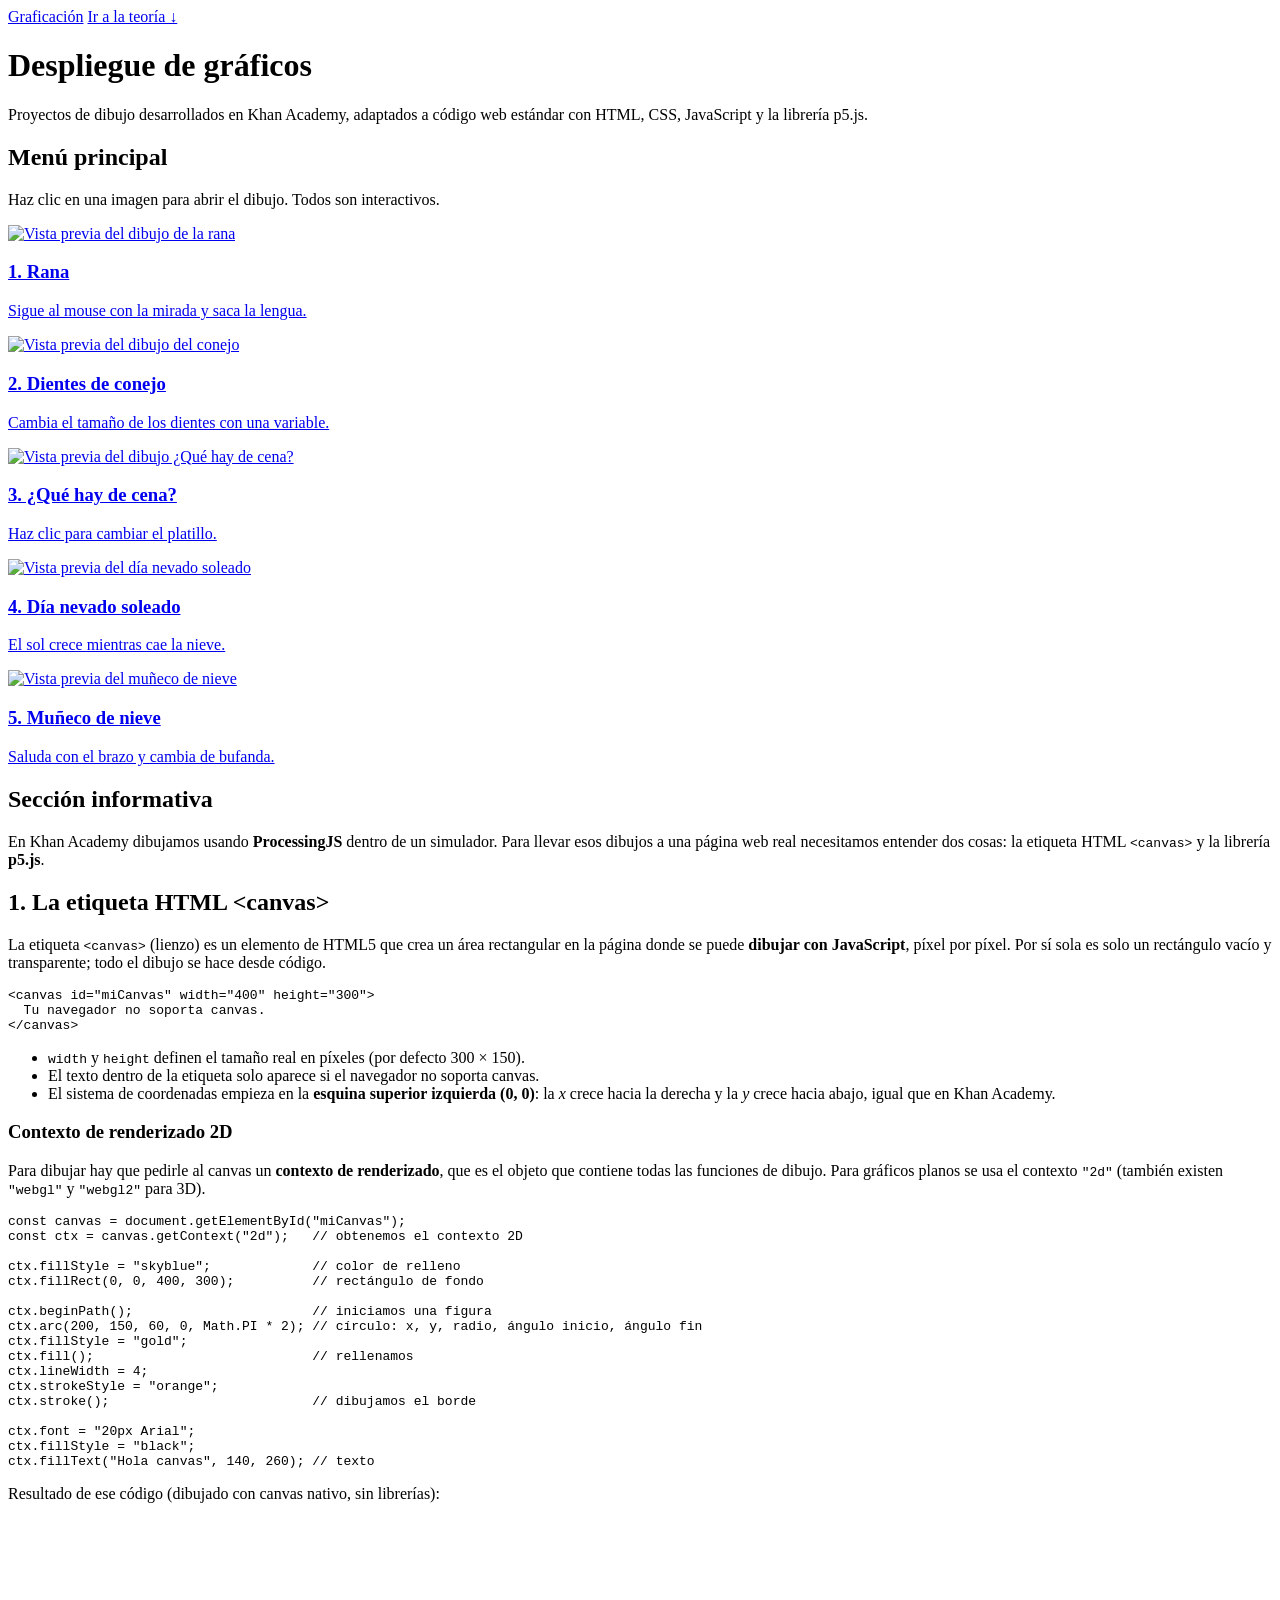
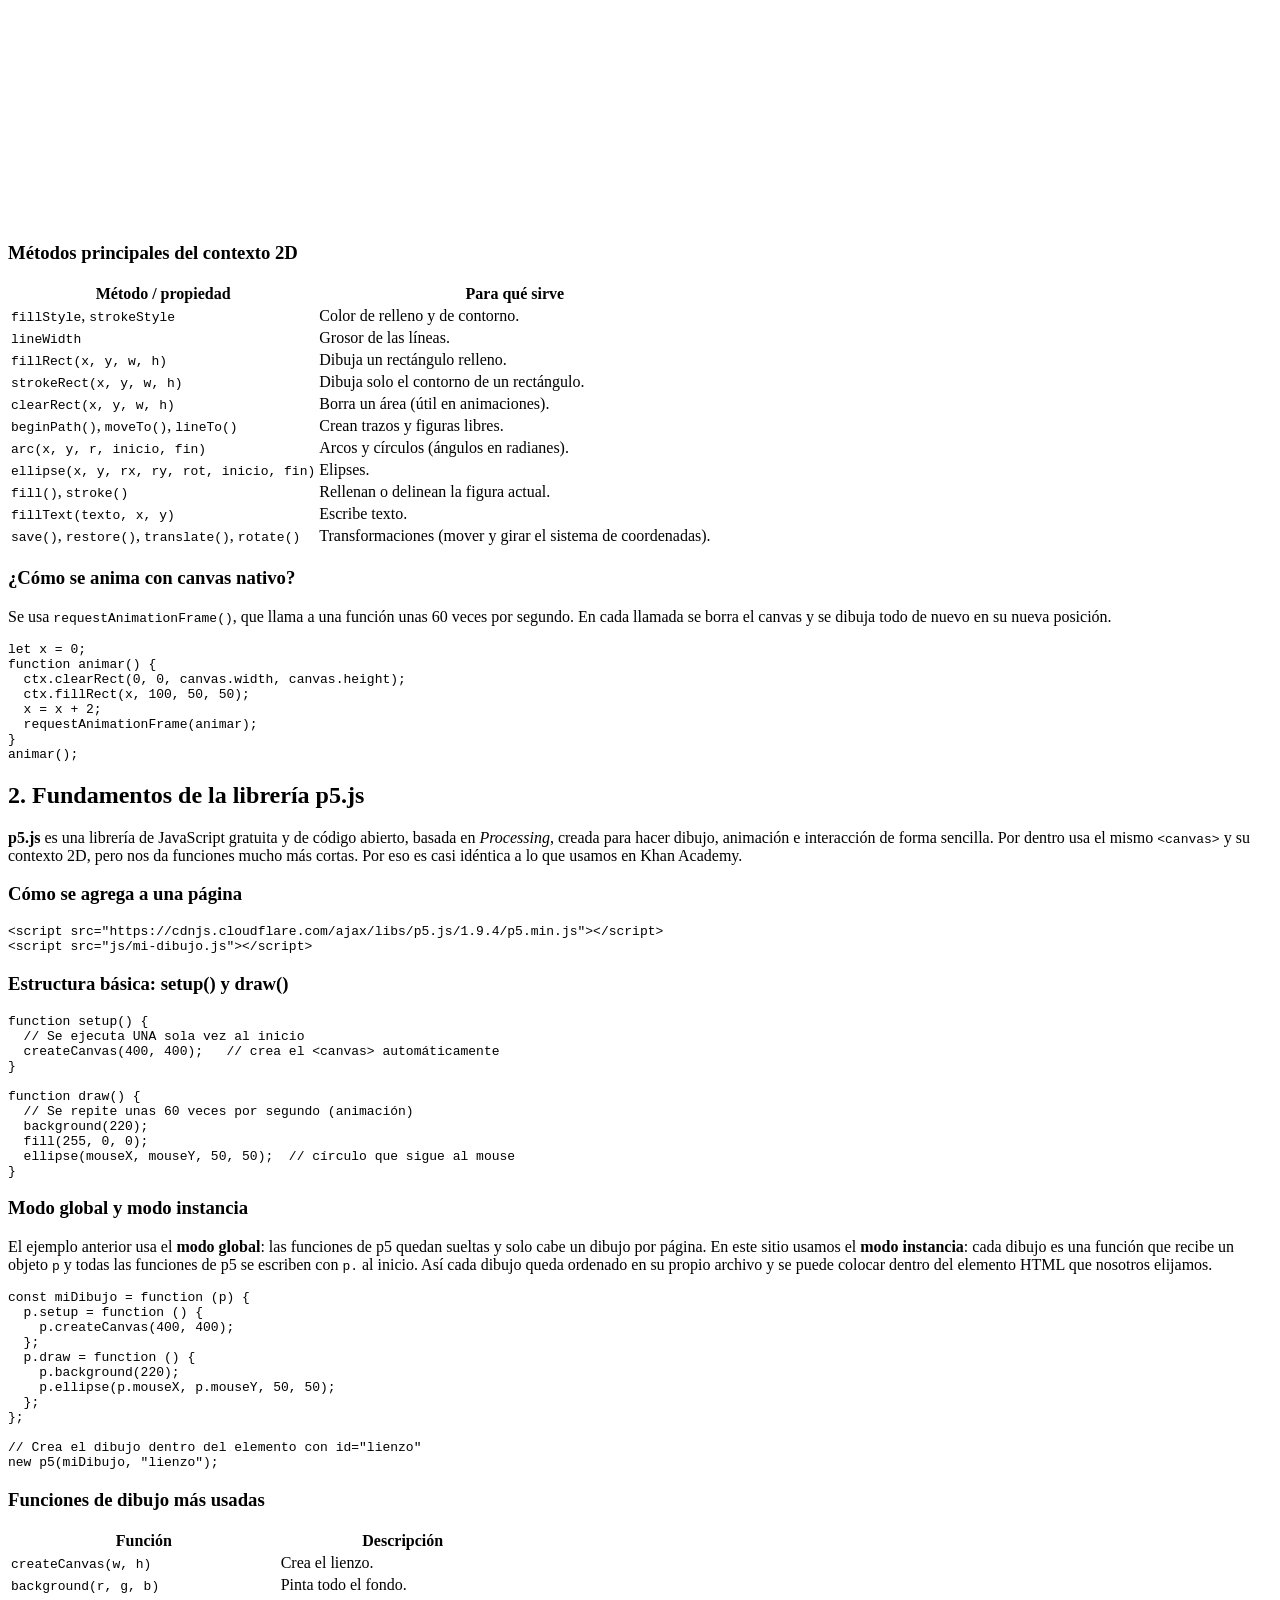
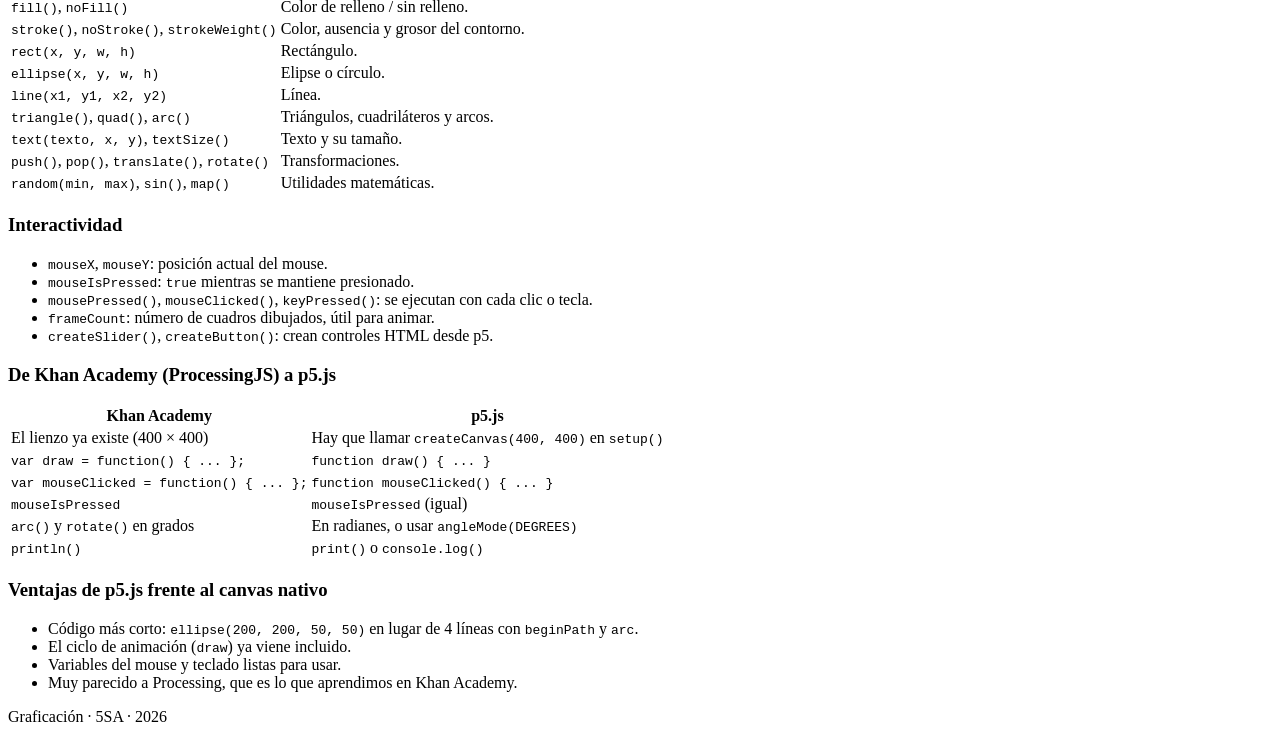
==== index.html @ 32535490 "Add files via upload" ====
<!DOCTYPE html>
<html lang="es">
<head>
  <meta charset="UTF-8">
  <meta name="viewport" content="width=device-width, initial-scale=1.0">
  <title>Graficación | Despliegue de gráficos</title>
  <link rel="stylesheet" href="css/styles.css">
</head>
<body>

  <!-- ================= ENCABEZADO ================= -->
  <header>
    <nav>
      <a class="logo" href="index.html">Grafi<span>cación</span></a>
      <a class="boton-volver" href="#teoria">Ir a la teoría ↓</a>
    </nav>
  </header>

  <div class="hero">
    <h1>Despliegue de gráficos</h1>
    <p>Proyectos de dibujo desarrollados en Khan Academy, adaptados a código web
       estándar con HTML, CSS, JavaScript y la librería p5.js.</p>
  </div>

  <main class="contenedor">

    <!-- ================= MENÚ PRINCIPAL: VISTAS PREVIAS ================= -->
    <section id="menu-principal">
      <h2>Menú principal</h2>
      <p>Haz clic en una imagen para abrir el dibujo. Todos son interactivos.</p>

      <div class="galeria">
        <a class="tarjeta" href="rana.html">
          <img src="img/rana.png" alt="Vista previa del dibujo de la rana">
          <div class="info"><h3>1. Rana</h3><p>Sigue al mouse con la mirada y saca la lengua.</p></div>
        </a>
        <a class="tarjeta" href="dientes-conejo.html">
          <img src="img/dientes-conejo.png" alt="Vista previa del dibujo del conejo">
          <div class="info"><h3>2. Dientes de conejo</h3><p>Cambia el tamaño de los dientes con una variable.</p></div>
        </a>
        <a class="tarjeta" href="cena.html">
          <img src="img/cena.png" alt="Vista previa del dibujo ¿Qué hay de cena?">
          <div class="info"><h3>3. ¿Qué hay de cena?</h3><p>Haz clic para cambiar el platillo.</p></div>
        </a>
        <a class="tarjeta" href="dia-nevado.html">
          <img src="img/dia-nevado.png" alt="Vista previa del día nevado soleado">
          <div class="info"><h3>4. Día nevado soleado</h3><p>El sol crece mientras cae la nieve.</p></div>
        </a>
        <a class="tarjeta" href="muneco-nieve.html">
          <img src="img/muneco-nieve.png" alt="Vista previa del muñeco de nieve">
          <div class="info"><h3>5. Muñeco de nieve</h3><p>Saluda con el brazo y cambia de bufanda.</p></div>
        </a>
      </div>
    </section>

    <!-- ================= TEORÍA ================= -->
    <section id="teoria">
      <h2 class="titulo-teoria">Sección informativa</h2>
      <p>En Khan Academy dibujamos usando <strong>ProcessingJS</strong> dentro de un simulador.
         Para llevar esos dibujos a una página web real necesitamos entender dos cosas:
         la etiqueta HTML <code>&lt;canvas&gt;</code> y la librería <strong>p5.js</strong>.</p>

      <div class="seccion">
        <h2>1. La etiqueta HTML &lt;canvas&gt;</h2>
        <p>La etiqueta <code>&lt;canvas&gt;</code> (lienzo) es un elemento de HTML5 que crea un área
           rectangular en la página donde se puede <strong>dibujar con JavaScript</strong>, píxel por píxel.
           Por sí sola es solo un rectángulo vacío y transparente; todo el dibujo se hace desde código.</p>

        <pre><code>&lt;canvas id="miCanvas" width="400" height="300"&gt;
  Tu navegador no soporta canvas.
&lt;/canvas&gt;</code></pre>

        <ul>
          <li><code>width</code> y <code>height</code> definen el tamaño real en píxeles (por defecto 300 × 150).</li>
          <li>El texto dentro de la etiqueta solo aparece si el navegador no soporta canvas.</li>
          <li>El sistema de coordenadas empieza en la <strong>esquina superior izquierda (0, 0)</strong>:
              la <em>x</em> crece hacia la derecha y la <em>y</em> crece hacia abajo, igual que en Khan Academy.</li>
        </ul>

        <h3>Contexto de renderizado 2D</h3>
        <p>Para dibujar hay que pedirle al canvas un <strong>contexto de renderizado</strong>, que es el objeto
           que contiene todas las funciones de dibujo. Para gráficos planos se usa el contexto
           <code>"2d"</code> (también existen <code>"webgl"</code> y <code>"webgl2"</code> para 3D).</p>

        <pre><code>const canvas = document.getElementById("miCanvas");
const ctx = canvas.getContext("2d");   // obtenemos el contexto 2D

ctx.fillStyle = "skyblue";             // color de relleno
ctx.fillRect(0, 0, 400, 300);          // rectángulo de fondo

ctx.beginPath();                       // iniciamos una figura
ctx.arc(200, 150, 60, 0, Math.PI * 2); // círculo: x, y, radio, ángulo inicio, ángulo fin
ctx.fillStyle = "gold";
ctx.fill();                            // rellenamos
ctx.lineWidth = 4;
ctx.strokeStyle = "orange";
ctx.stroke();                          // dibujamos el borde

ctx.font = "20px Arial";
ctx.fillStyle = "black";
ctx.fillText("Hola canvas", 140, 260); // texto</code></pre>

        <p>Resultado de ese código (dibujado con canvas nativo, sin librerías):</p>
        <canvas id="demoCanvas" width="400" height="300">Tu navegador no soporta canvas.</canvas>

        <h3>Métodos principales del contexto 2D</h3>
        <div class="tabla-scroll">
          <table>
            <tr><th>Método / propiedad</th><th>Para qué sirve</th></tr>
            <tr><td><code>fillStyle</code>, <code>strokeStyle</code></td><td>Color de relleno y de contorno.</td></tr>
            <tr><td><code>lineWidth</code></td><td>Grosor de las líneas.</td></tr>
            <tr><td><code>fillRect(x, y, w, h)</code></td><td>Dibuja un rectángulo relleno.</td></tr>
            <tr><td><code>strokeRect(x, y, w, h)</code></td><td>Dibuja solo el contorno de un rectángulo.</td></tr>
            <tr><td><code>clearRect(x, y, w, h)</code></td><td>Borra un área (útil en animaciones).</td></tr>
            <tr><td><code>beginPath()</code>, <code>moveTo()</code>, <code>lineTo()</code></td><td>Crean trazos y figuras libres.</td></tr>
            <tr><td><code>arc(x, y, r, inicio, fin)</code></td><td>Arcos y círculos (ángulos en radianes).</td></tr>
            <tr><td><code>ellipse(x, y, rx, ry, rot, inicio, fin)</code></td><td>Elipses.</td></tr>
            <tr><td><code>fill()</code>, <code>stroke()</code></td><td>Rellenan o delinean la figura actual.</td></tr>
            <tr><td><code>fillText(texto, x, y)</code></td><td>Escribe texto.</td></tr>
            <tr><td><code>save()</code>, <code>restore()</code>, <code>translate()</code>, <code>rotate()</code></td><td>Transformaciones (mover y girar el sistema de coordenadas).</td></tr>
          </table>
        </div>

        <h3>¿Cómo se anima con canvas nativo?</h3>
        <p>Se usa <code>requestAnimationFrame()</code>, que llama a una función unas 60 veces por segundo.
           En cada llamada se borra el canvas y se dibuja todo de nuevo en su nueva posición.</p>
        <pre><code>let x = 0;
function animar() {
  ctx.clearRect(0, 0, canvas.width, canvas.height);
  ctx.fillRect(x, 100, 50, 50);
  x = x + 2;
  requestAnimationFrame(animar);
}
animar();</code></pre>
      </div>

      <div class="seccion">
        <h2>2. Fundamentos de la librería p5.js</h2>
        <p><strong>p5.js</strong> es una librería de JavaScript gratuita y de código abierto, basada en
           <em>Processing</em>, creada para hacer dibujo, animación e interacción de forma sencilla.
           Por dentro usa el mismo <code>&lt;canvas&gt;</code> y su contexto 2D, pero nos da funciones mucho
           más cortas. Por eso es casi idéntica a lo que usamos en Khan Academy.</p>

        <h3>Cómo se agrega a una página</h3>
        <pre><code>&lt;script src="https://cdnjs.cloudflare.com/ajax/libs/p5.js/1.9.4/p5.min.js"&gt;&lt;/script&gt;
&lt;script src="js/mi-dibujo.js"&gt;&lt;/script&gt;</code></pre>

        <h3>Estructura básica: setup() y draw()</h3>
        <pre><code>function setup() {
  // Se ejecuta UNA sola vez al inicio
  createCanvas(400, 400);   // crea el &lt;canvas&gt; automáticamente
}

function draw() {
  // Se repite unas 60 veces por segundo (animación)
  background(220);
  fill(255, 0, 0);
  ellipse(mouseX, mouseY, 50, 50);  // círculo que sigue al mouse
}</code></pre>

        <h3>Modo global y modo instancia</h3>
        <p>El ejemplo anterior usa el <strong>modo global</strong>: las funciones de p5 quedan sueltas
           y solo cabe un dibujo por página. En este sitio usamos el <strong>modo instancia</strong>:
           cada dibujo es una función que recibe un objeto <code>p</code> y todas las funciones de p5
           se escriben con <code>p.</code> al inicio. Así cada dibujo queda ordenado en su propio archivo
           y se puede colocar dentro del elemento HTML que nosotros elijamos.</p>
        <pre><code>const miDibujo = function (p) {
  p.setup = function () {
    p.createCanvas(400, 400);
  };
  p.draw = function () {
    p.background(220);
    p.ellipse(p.mouseX, p.mouseY, 50, 50);
  };
};

// Crea el dibujo dentro del elemento con id="lienzo"
new p5(miDibujo, "lienzo");</code></pre>

        <h3>Funciones de dibujo más usadas</h3>
        <div class="tabla-scroll">
          <table>
            <tr><th>Función</th><th>Descripción</th></tr>
            <tr><td><code>createCanvas(w, h)</code></td><td>Crea el lienzo.</td></tr>
            <tr><td><code>background(r, g, b)</code></td><td>Pinta todo el fondo.</td></tr>
            <tr><td><code>fill()</code>, <code>noFill()</code></td><td>Color de relleno / sin relleno.</td></tr>
            <tr><td><code>stroke()</code>, <code>noStroke()</code>, <code>strokeWeight()</code></td><td>Color, ausencia y grosor del contorno.</td></tr>
            <tr><td><code>rect(x, y, w, h)</code></td><td>Rectángulo.</td></tr>
            <tr><td><code>ellipse(x, y, w, h)</code></td><td>Elipse o círculo.</td></tr>
            <tr><td><code>line(x1, y1, x2, y2)</code></td><td>Línea.</td></tr>
            <tr><td><code>triangle()</code>, <code>quad()</code>, <code>arc()</code></td><td>Triángulos, cuadriláteros y arcos.</td></tr>
            <tr><td><code>text(texto, x, y)</code>, <code>textSize()</code></td><td>Texto y su tamaño.</td></tr>
            <tr><td><code>push()</code>, <code>pop()</code>, <code>translate()</code>, <code>rotate()</code></td><td>Transformaciones.</td></tr>
            <tr><td><code>random(min, max)</code>, <code>sin()</code>, <code>map()</code></td><td>Utilidades matemáticas.</td></tr>
          </table>
        </div>

        <h3>Interactividad</h3>
        <ul>
          <li><code>mouseX</code>, <code>mouseY</code>: posición actual del mouse.</li>
          <li><code>mouseIsPressed</code>: <code>true</code> mientras se mantiene presionado.</li>
          <li><code>mousePressed()</code>, <code>mouseClicked()</code>, <code>keyPressed()</code>: se ejecutan con cada clic o tecla.</li>
          <li><code>frameCount</code>: número de cuadros dibujados, útil para animar.</li>
          <li><code>createSlider()</code>, <code>createButton()</code>: crean controles HTML desde p5.</li>
        </ul>

        <h3>De Khan Academy (ProcessingJS) a p5.js</h3>
        <div class="tabla-scroll">
          <table>
            <tr><th>Khan Academy</th><th>p5.js</th></tr>
            <tr><td>El lienzo ya existe (400 × 400)</td><td>Hay que llamar <code>createCanvas(400, 400)</code> en <code>setup()</code></td></tr>
            <tr><td><code>var draw = function() { ... };</code></td><td><code>function draw() { ... }</code></td></tr>
            <tr><td><code>var mouseClicked = function() { ... };</code></td><td><code>function mouseClicked() { ... }</code></td></tr>
            <tr><td><code>mouseIsPressed</code></td><td><code>mouseIsPressed</code> (igual)</td></tr>
            <tr><td><code>arc()</code> y <code>rotate()</code> en grados</td><td>En radianes, o usar <code>angleMode(DEGREES)</code></td></tr>
            <tr><td><code>println()</code></td><td><code>print()</code> o <code>console.log()</code></td></tr>
          </table>
        </div>

        <h3>Ventajas de p5.js frente al canvas nativo</h3>
        <ul>
          <li>Código más corto: <code>ellipse(200, 200, 50, 50)</code> en lugar de 4 líneas con <code>beginPath</code> y <code>arc</code>.</li>
          <li>El ciclo de animación (<code>draw</code>) ya viene incluido.</li>
          <li>Variables del mouse y teclado listas para usar.</li>
          <li>Muy parecido a Processing, que es lo que aprendimos en Khan Academy.</li>
        </ul>
      </div>
    </section>
  </main>

  <footer>Graficación · 5SA · 2026</footer>

  <script src="js/teoria.js"></script>
</body>
</html>
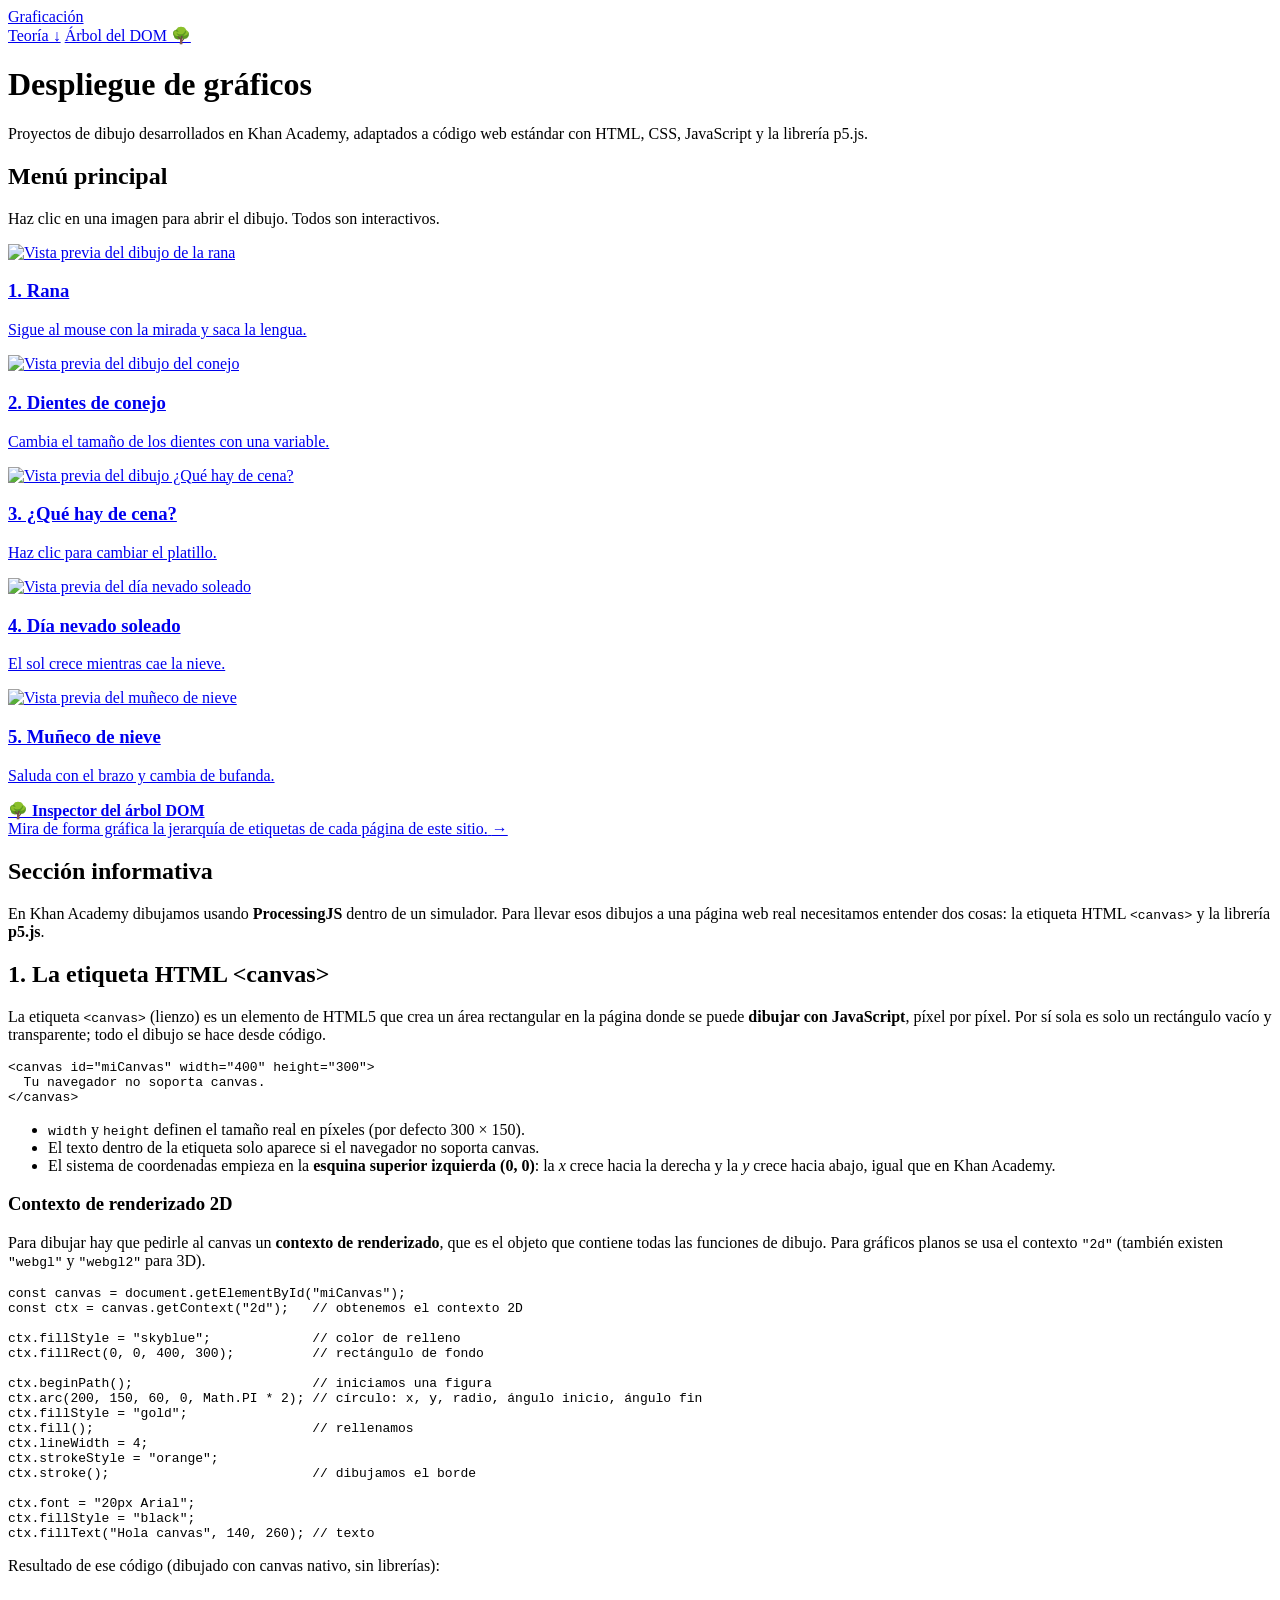
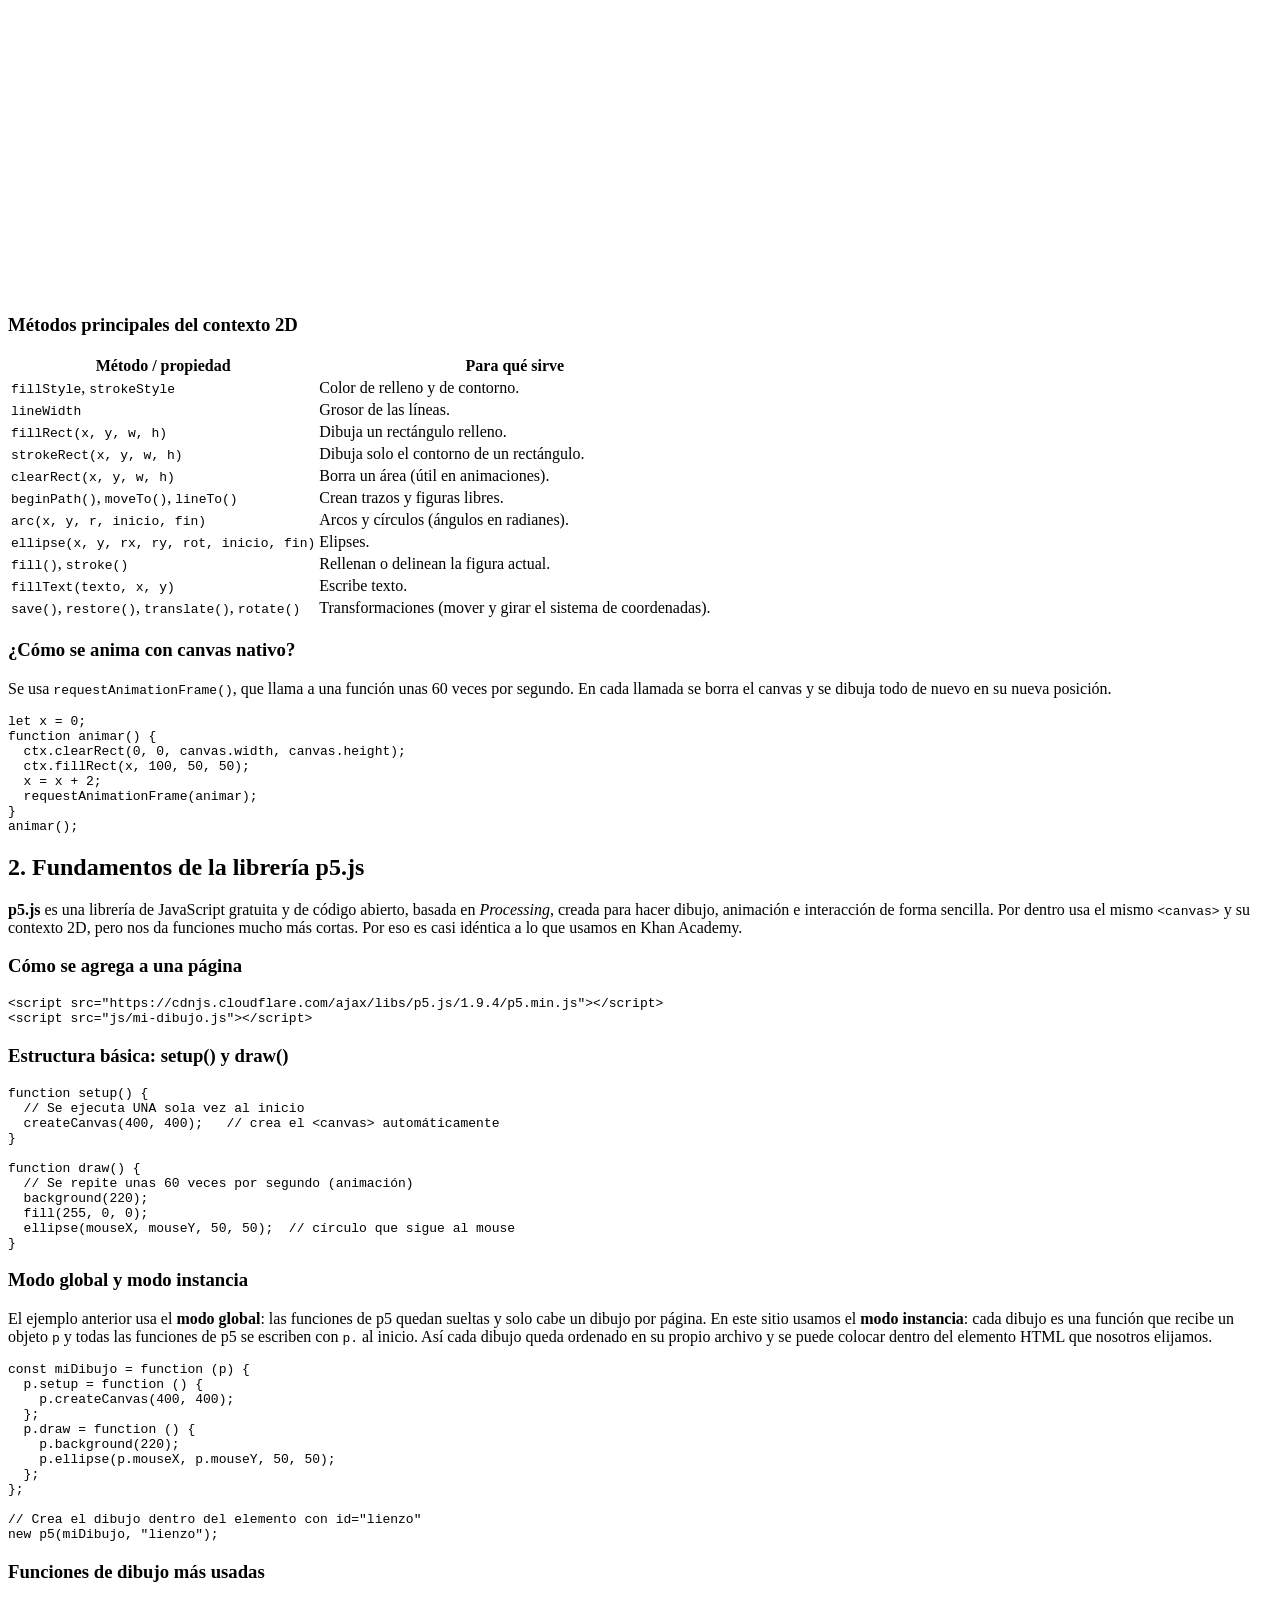
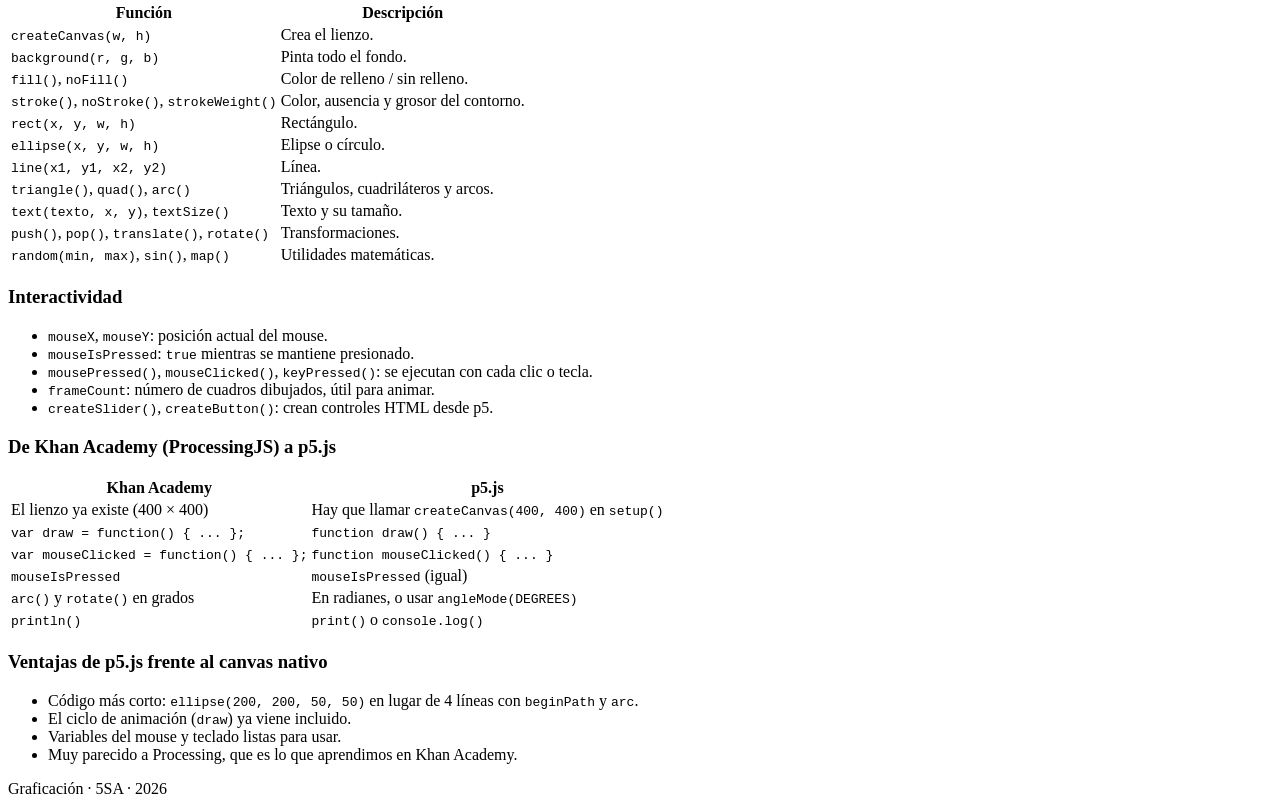
==== commit a18bfe89: "Add files via upload" ====
--- a/index.html
+++ b/index.html
@@ -12,7 +12,10 @@
   <header>
     <nav>
       <a class="logo" href="index.html">Grafi<span>cación</span></a>
-      <a class="boton-volver" href="#teoria">Ir a la teoría ↓</a>
+      <div class="acciones-header">
+        <a class="boton-volver" href="#teoria">Teoría ↓</a>
+        <a class="boton-volver" href="dom-inspector.html">Árbol del DOM 🌳</a>
+      </div>
     </nav>
   </header>
 
@@ -51,6 +54,13 @@
           <div class="info"><h3>5. Muñeco de nieve</h3><p>Saluda con el brazo y cambia de bufanda.</p></div>
         </a>
       </div>
+
+      <a class="aviso-dom" href="dom-inspector.html">
+        <span class="aviso-icono">🌳</span>
+        <span><strong>Inspector del árbol DOM</strong><br>
+          Mira de forma gráfica la jerarquía de etiquetas de cada página de este sitio.</span>
+        <span class="aviso-flecha">→</span>
+      </a>
     </section>
 
     <!-- ================= TEORÍA ================= -->
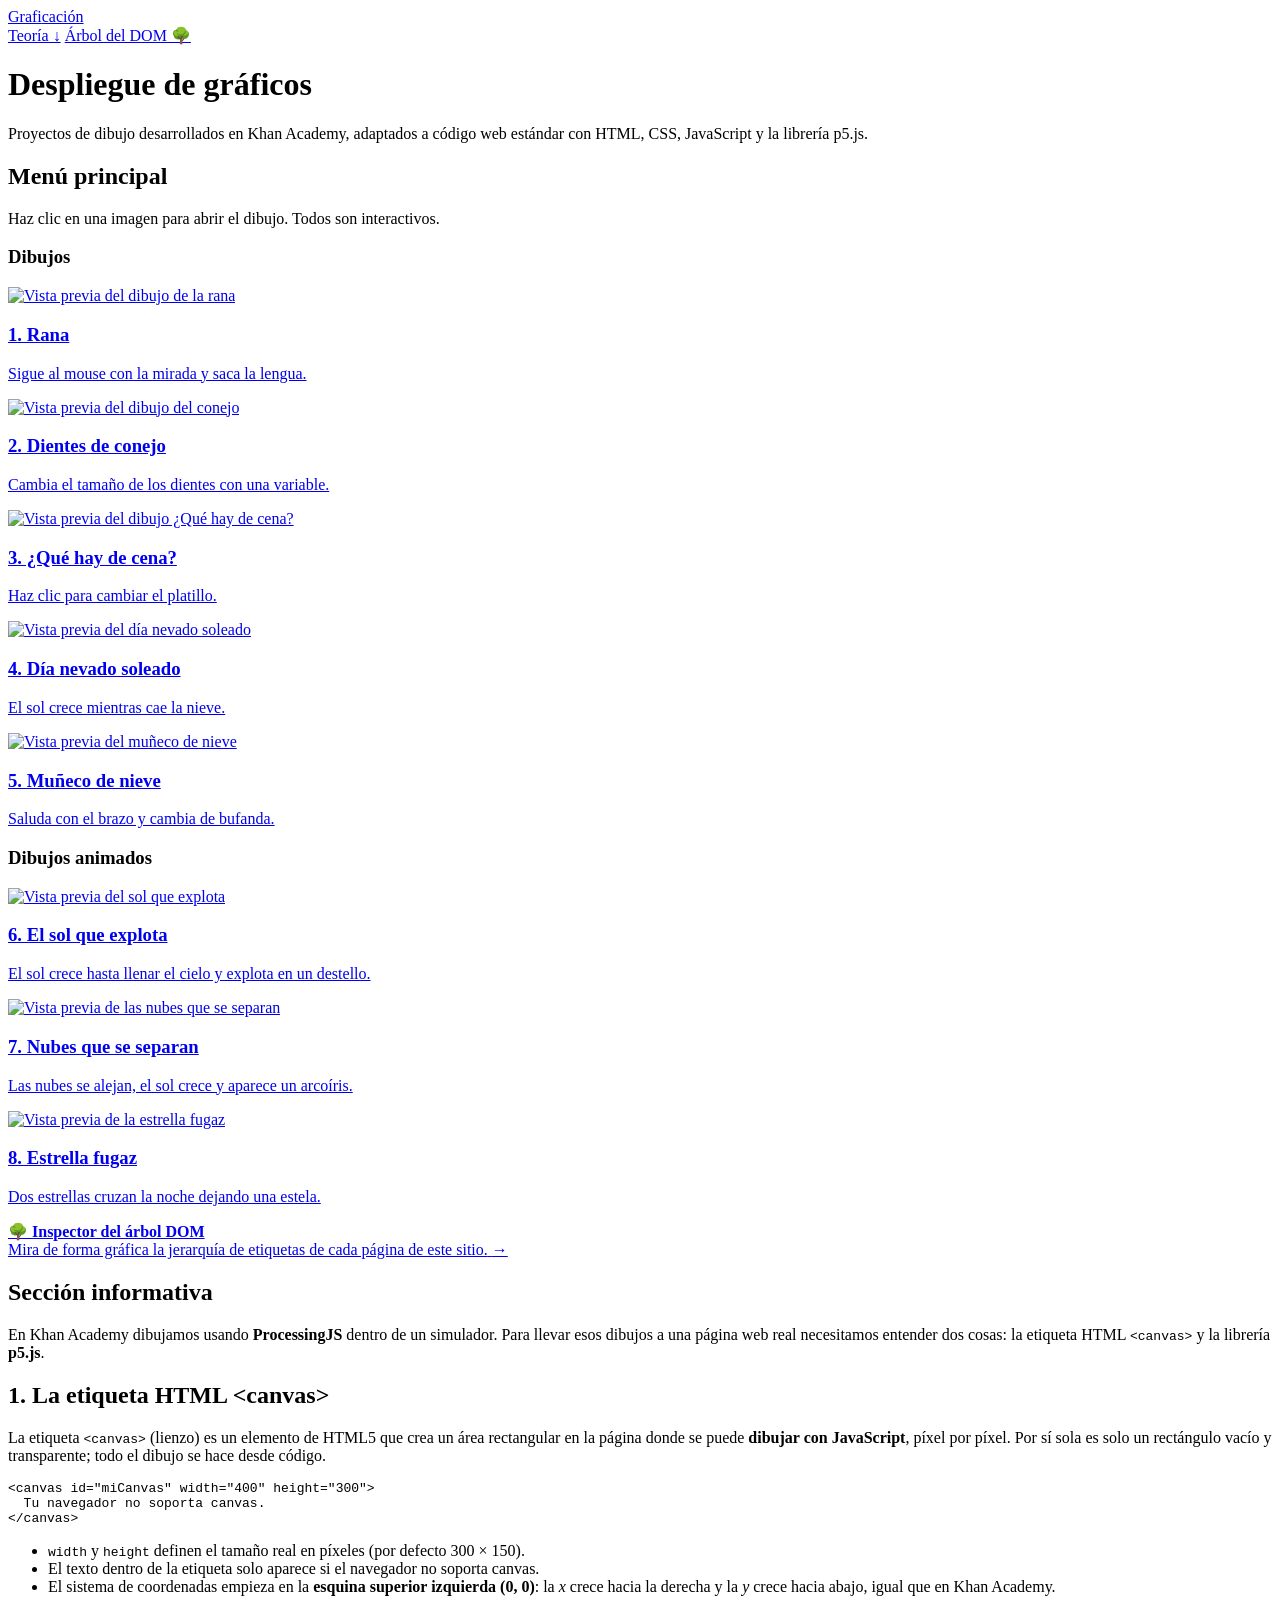
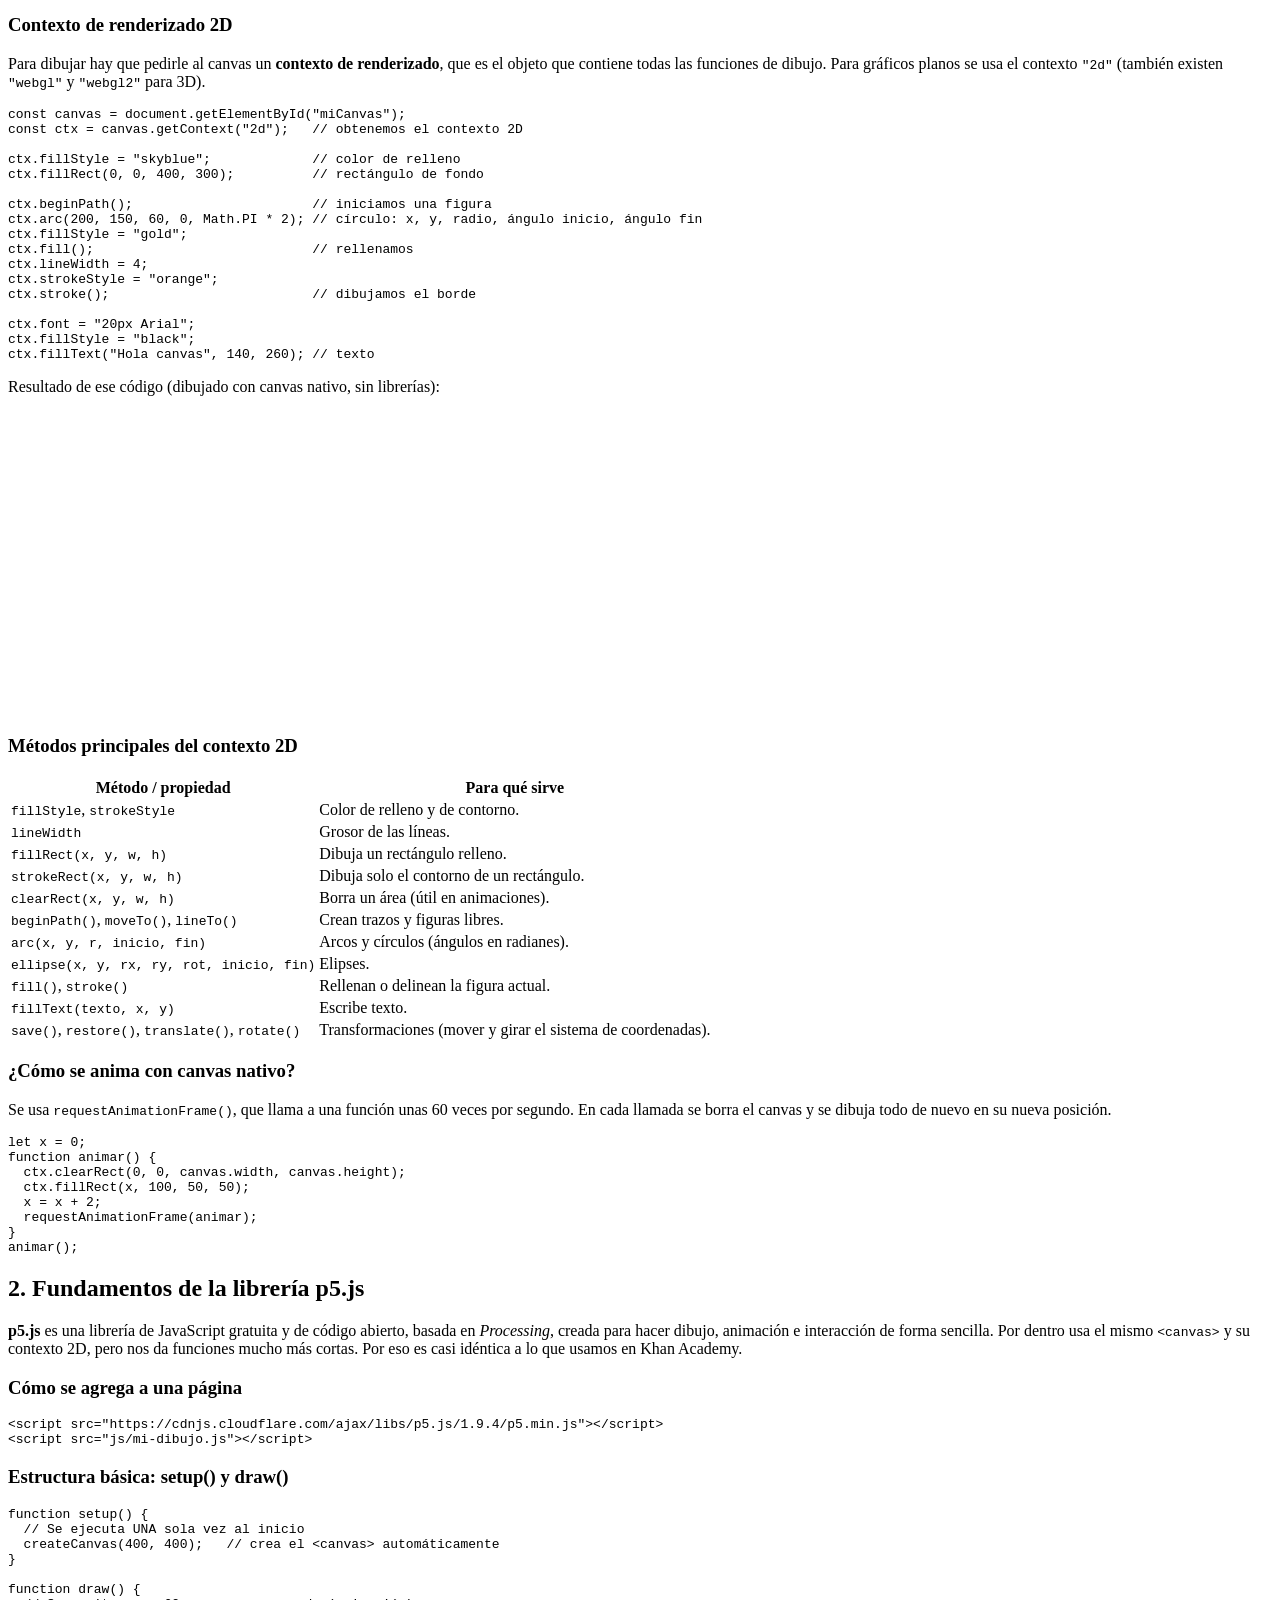
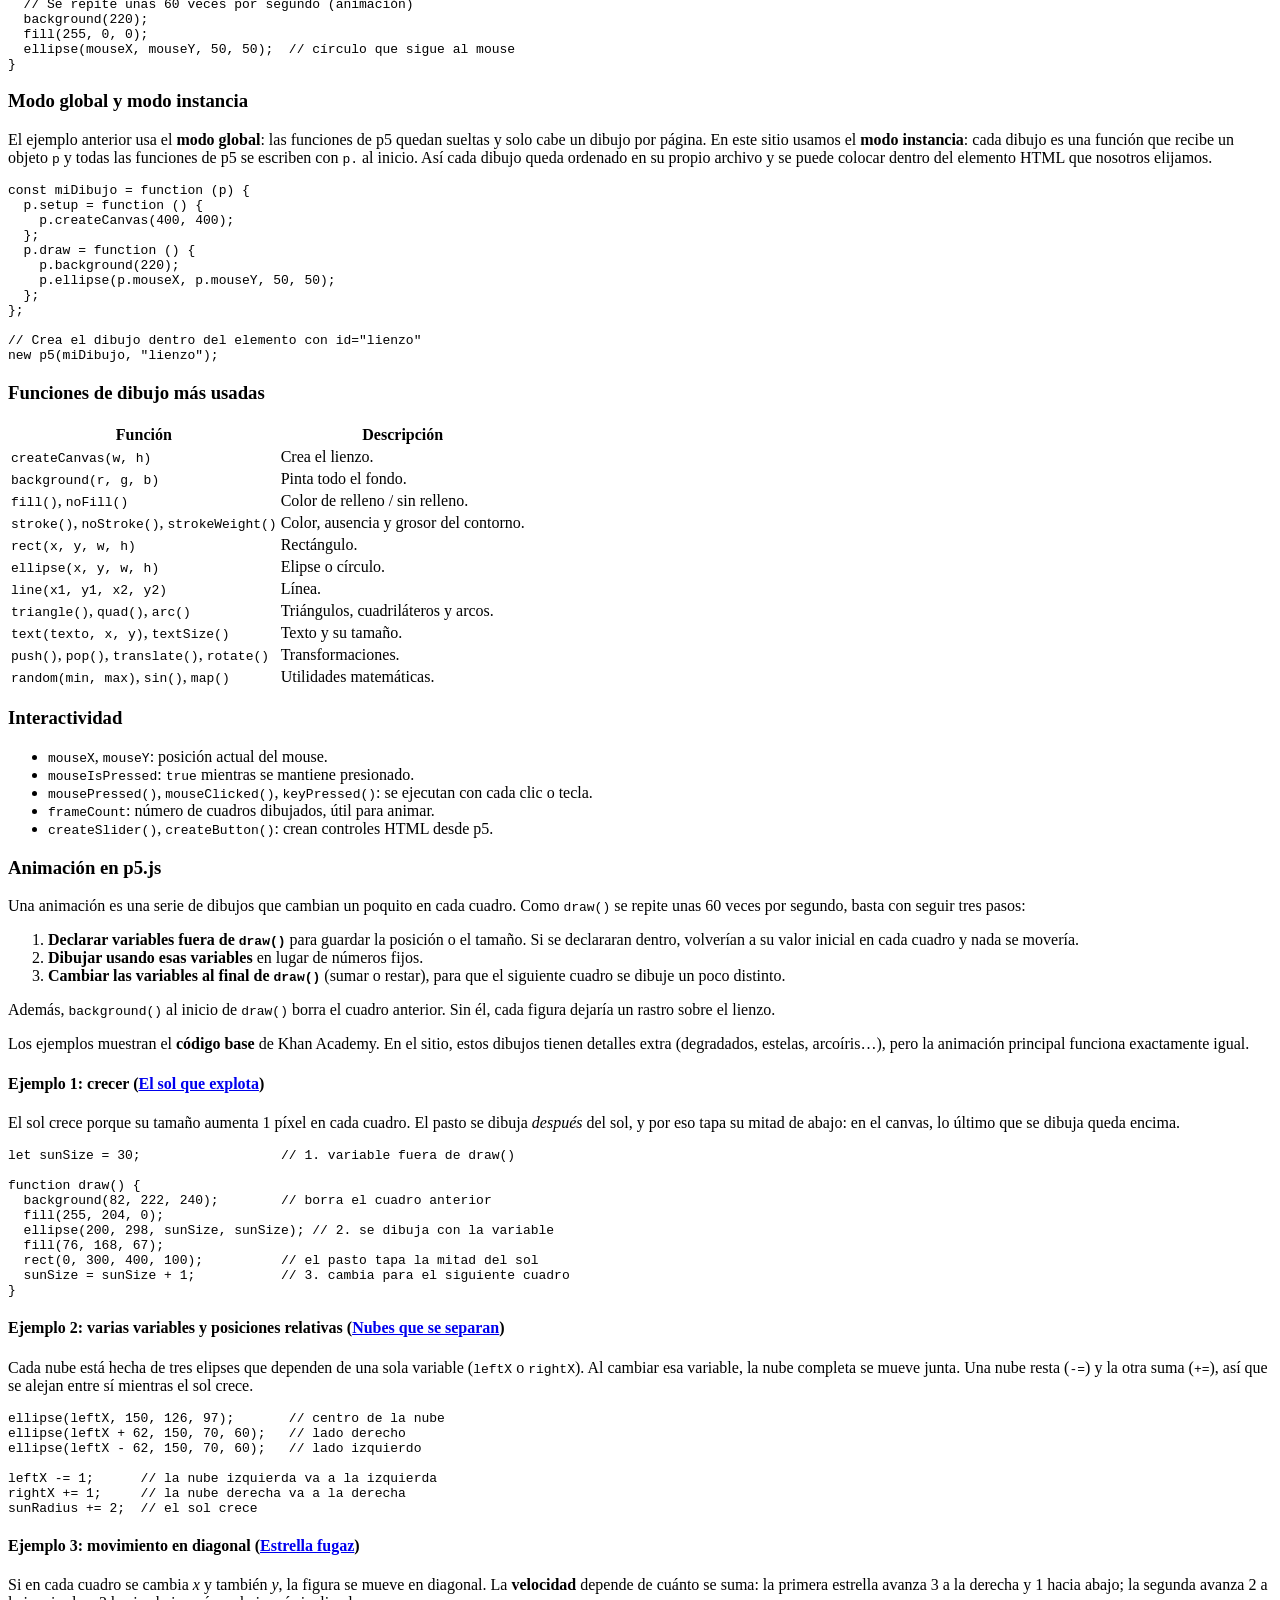
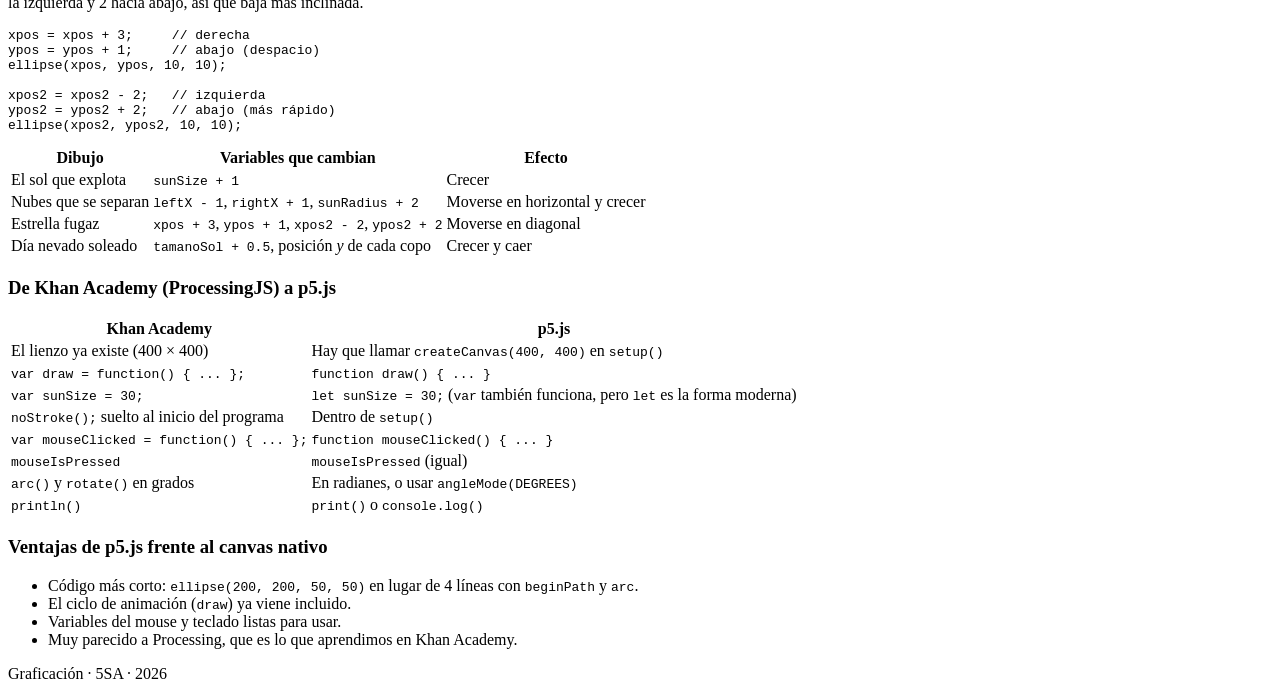
==== commit 3d79dd63: "Add files via upload" ====
--- a/index.html
+++ b/index.html
@@ -32,6 +32,7 @@
       <h2>Menú principal</h2>
       <p>Haz clic en una imagen para abrir el dibujo. Todos son interactivos.</p>
 
+      <h3 class="subtitulo-galeria">Dibujos</h3>
       <div class="galeria">
         <a class="tarjeta" href="rana.html">
           <img src="img/rana.png" alt="Vista previa del dibujo de la rana">
@@ -52,6 +53,22 @@
         <a class="tarjeta" href="muneco-nieve.html">
           <img src="img/muneco-nieve.png" alt="Vista previa del muñeco de nieve">
           <div class="info"><h3>5. Muñeco de nieve</h3><p>Saluda con el brazo y cambia de bufanda.</p></div>
+        </a>
+      </div>
+
+      <h3 class="subtitulo-galeria">Dibujos animados</h3>
+      <div class="galeria">
+        <a class="tarjeta" href="sol-explota.html">
+          <img src="img/sol-explota.png" alt="Vista previa del sol que explota">
+          <div class="info"><h3>6. El sol que explota</h3><p>El sol crece hasta llenar el cielo y explota en un destello.</p></div>
+        </a>
+        <a class="tarjeta" href="nubes-separan.html">
+          <img src="img/nubes-separan.png" alt="Vista previa de las nubes que se separan">
+          <div class="info"><h3>7. Nubes que se separan</h3><p>Las nubes se alejan, el sol crece y aparece un arcoíris.</p></div>
+        </a>
+        <a class="tarjeta" href="estrella-fugaz.html">
+          <img src="img/estrella-fugaz.png" alt="Vista previa de la estrella fugaz">
+          <div class="info"><h3>8. Estrella fugaz</h3><p>Dos estrellas cruzan la noche dejando una estela.</p></div>
         </a>
       </div>
 
@@ -214,12 +231,78 @@
           <li><code>createSlider()</code>, <code>createButton()</code>: crean controles HTML desde p5.</li>
         </ul>
 
+        <h3>Animación en p5.js</h3>
+        <p>Una animación es una serie de dibujos que cambian un poquito en cada cuadro. Como
+           <code>draw()</code> se repite unas 60 veces por segundo, basta con seguir tres pasos:</p>
+        <ol>
+          <li><strong>Declarar variables fuera de <code>draw()</code></strong> para guardar la posición o el tamaño.
+              Si se declararan dentro, volverían a su valor inicial en cada cuadro y nada se movería.</li>
+          <li><strong>Dibujar usando esas variables</strong> en lugar de números fijos.</li>
+          <li><strong>Cambiar las variables al final de <code>draw()</code></strong> (sumar o restar), para que el
+              siguiente cuadro se dibuje un poco distinto.</li>
+        </ol>
+        <p>Además, <code>background()</code> al inicio de <code>draw()</code> borra el cuadro anterior.
+           Sin él, cada figura dejaría un rastro sobre el lienzo.</p>
+
+        <p>Los ejemplos muestran el <strong>código base</strong> de Khan Academy. En el sitio, estos dibujos
+           tienen detalles extra (degradados, estelas, arcoíris…), pero la animación principal funciona exactamente igual.</p>
+
+        <h4>Ejemplo 1: crecer (<a href="sol-explota.html">El sol que explota</a>)</h4>
+        <p>El sol crece porque su tamaño aumenta 1 píxel en cada cuadro. El pasto se dibuja
+           <em>después</em> del sol, y por eso tapa su mitad de abajo: en el canvas, lo último que se dibuja queda encima.</p>
+        <pre><code>let sunSize = 30;                  // 1. variable fuera de draw()
+
+function draw() {
+  background(82, 222, 240);        // borra el cuadro anterior
+  fill(255, 204, 0);
+  ellipse(200, 298, sunSize, sunSize); // 2. se dibuja con la variable
+  fill(76, 168, 67);
+  rect(0, 300, 400, 100);          // el pasto tapa la mitad del sol
+  sunSize = sunSize + 1;           // 3. cambia para el siguiente cuadro
+}</code></pre>
+
+        <h4>Ejemplo 2: varias variables y posiciones relativas (<a href="nubes-separan.html">Nubes que se separan</a>)</h4>
+        <p>Cada nube está hecha de tres elipses que dependen de una sola variable (<code>leftX</code> o
+           <code>rightX</code>). Al cambiar esa variable, la nube completa se mueve junta. Una nube resta
+           (<code>-=</code>) y la otra suma (<code>+=</code>), así que se alejan entre sí mientras el sol crece.</p>
+        <pre><code>ellipse(leftX, 150, 126, 97);       // centro de la nube
+ellipse(leftX + 62, 150, 70, 60);   // lado derecho
+ellipse(leftX - 62, 150, 70, 60);   // lado izquierdo
+
+leftX -= 1;      // la nube izquierda va a la izquierda
+rightX += 1;     // la nube derecha va a la derecha
+sunRadius += 2;  // el sol crece</code></pre>
+
+        <h4>Ejemplo 3: movimiento en diagonal (<a href="estrella-fugaz.html">Estrella fugaz</a>)</h4>
+        <p>Si en cada cuadro se cambia <em>x</em> y también <em>y</em>, la figura se mueve en diagonal. La
+           <strong>velocidad</strong> depende de cuánto se suma: la primera estrella avanza 3 a la derecha y 1 hacia
+           abajo; la segunda avanza 2 a la izquierda y 2 hacia abajo, así que baja más inclinada.</p>
+        <pre><code>xpos = xpos + 3;     // derecha
+ypos = ypos + 1;     // abajo (despacio)
+ellipse(xpos, ypos, 10, 10);
+
+xpos2 = xpos2 - 2;   // izquierda
+ypos2 = ypos2 + 2;   // abajo (más rápido)
+ellipse(xpos2, ypos2, 10, 10);</code></pre>
+
+        <div class="tabla-scroll">
+          <table>
+            <tr><th>Dibujo</th><th>Variables que cambian</th><th>Efecto</th></tr>
+            <tr><td>El sol que explota</td><td><code>sunSize + 1</code></td><td>Crecer</td></tr>
+            <tr><td>Nubes que se separan</td><td><code>leftX - 1</code>, <code>rightX + 1</code>, <code>sunRadius + 2</code></td><td>Moverse en horizontal y crecer</td></tr>
+            <tr><td>Estrella fugaz</td><td><code>xpos + 3</code>, <code>ypos + 1</code>, <code>xpos2 - 2</code>, <code>ypos2 + 2</code></td><td>Moverse en diagonal</td></tr>
+            <tr><td>Día nevado soleado</td><td><code>tamanoSol + 0.5</code>, posición <em>y</em> de cada copo</td><td>Crecer y caer</td></tr>
+          </table>
+        </div>
+
         <h3>De Khan Academy (ProcessingJS) a p5.js</h3>
         <div class="tabla-scroll">
           <table>
             <tr><th>Khan Academy</th><th>p5.js</th></tr>
             <tr><td>El lienzo ya existe (400 × 400)</td><td>Hay que llamar <code>createCanvas(400, 400)</code> en <code>setup()</code></td></tr>
             <tr><td><code>var draw = function() { ... };</code></td><td><code>function draw() { ... }</code></td></tr>
+            <tr><td><code>var sunSize = 30;</code></td><td><code>let sunSize = 30;</code> (<code>var</code> también funciona, pero <code>let</code> es la forma moderna)</td></tr>
+            <tr><td><code>noStroke();</code> suelto al inicio del programa</td><td>Dentro de <code>setup()</code></td></tr>
             <tr><td><code>var mouseClicked = function() { ... };</code></td><td><code>function mouseClicked() { ... }</code></td></tr>
             <tr><td><code>mouseIsPressed</code></td><td><code>mouseIsPressed</code> (igual)</td></tr>
             <tr><td><code>arc()</code> y <code>rotate()</code> en grados</td><td>En radianes, o usar <code>angleMode(DEGREES)</code></td></tr>
